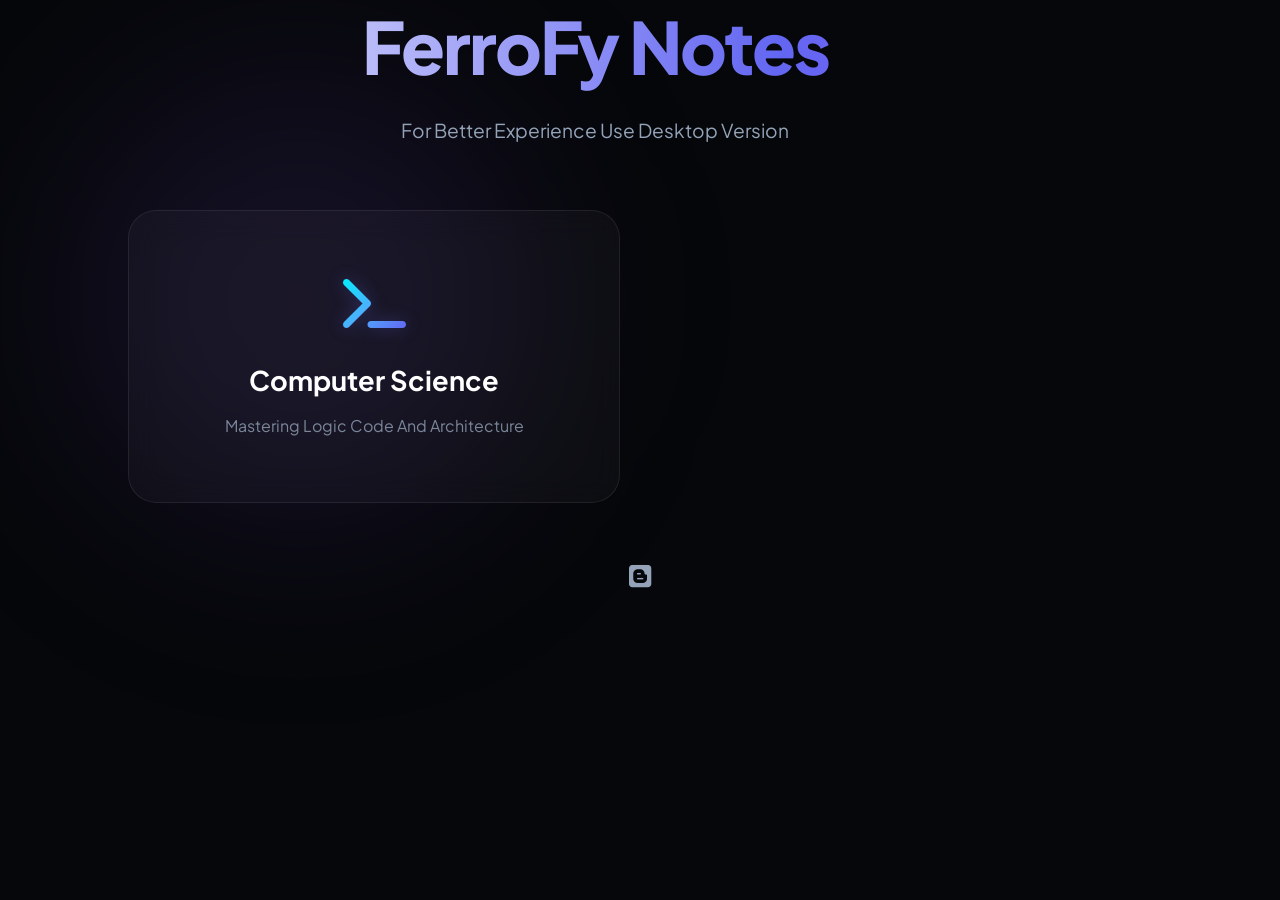
==== index.html @ 34a74c55 "First Video Look" ====
<!DOCTYPE html>
<html lang="en">

<head>

    <!-- MoneTag Notifications  -->
    <script src="__Files__/AD/sw.js"></script>
    <script src="__Files__/AD/MoneTag_Notifications.js"></script>

    <meta charset="UTF-8">
    <meta name="viewport" content="width=device-width, initial-scale=1.0">
    <title>FerroFy Notes</title>

    <link href="https://fonts.googleapis.com/css2?family=Plus+Jakarta+Sans:wght@300;400;600;800&display=swap" rel="stylesheet">
    <link rel="stylesheet" href="https://cdnjs.cloudflare.com/ajax/libs/font-awesome/6.0.0/css/all.min.css">
    
    <link rel="stylesheet" href="__Files__/CSS/Common_Style.css">
    <link rel="stylesheet" href="__Files__/AD/ADS.css">

    <link rel="shortcut icon" href="__Files__/Images/Favicon.png" type="image/x-icon">
</head>

<body>

    <!-- Adsterra Banner 728 x 90 -->
    <div class="Banner ADSTERRA_728x90_Banner">
        <script>
            atOptions = {
                'key': 'fa5056900c1366811b13cfffc43d6f6e',
                'format': 'iframe',
                'height': 90,
                'width': 728,
                'params': {}
            };
        </script>
        <script src="https://leapedunarmed.com/fa5056900c1366811b13cfffc43d6f6e/invoke.js"></script>
    </div>

    <!-- Adsterra Banner 468 x 60 -->
    <div class="Banner ADSTERRA_468x60_Banner">
        <script>
            atOptions = {
                'key': '1ff315f859261b761d612636f35a9c2b',
                'format': 'iframe',
                'height': 60,
                'width': 468,
                'params': {}
            };
        </script>
        <script src="https://leapedunarmed.com/1ff315f859261b761d612636f35a9c2b/invoke.js"></script>
    </div>

    <!-- Adsterra Banner 320 x 50 -->
    <div class="Banner ADSTERRA_320x50_Banner">
        <script>
            atOptions = {
                'key': '39ba879dd500839ef9286677b8c2daf6',
                'format': 'iframe',
                'height': 50,
                'width': 320,
                'params': {}
            };
        </script>
        <script src="https://leapedunarmed.com/39ba879dd500839ef9286677b8c2daf6/invoke.js"></script>
    </div>

    <div class="Background_Blob"></div>
    <section class="Hero_Section" id="Hero_Container">
        <h1>FerroFy Notes</h1>
        <p>For Better Experience Use Desktop Version</p>
    </section>

    <div class="Card_Grid" id="Card_Container">
        <div class="Card_Box" onclick="window.location.href='CSE'">
            <i class="fas fa-terminal"></i>
            <h3>Computer Science</h3>
            <p>Mastering Logic Code And Architecture</p>
        </div>

        <!-- Adsterra Banner 250 x 300 -->
        <div class="Banner ADSTERRA_250x300_Banner">
            <script>
                atOptions = {
                    'key': 'b3bdd03ca6e806cb243a9dcb64319ab5',
                    'format': 'iframe',
                    'height': 250,
                    'width': 300,
                    'params': {}
                };
            </script>
            <script src="https://leapedunarmed.com/b3bdd03ca6e806cb243a9dcb64319ab5/invoke.js"></script>

            <!-- <div class="Card_Box">
            <i class="fas fa-square-root-variable"></i>
            <h3>Mathematics</h3>
            <p>From Abstract Algebra To Advanced Calculus</p>
        </div>        

        <div class="Card_Box">
            <i class="fas fa-microscope"></i>
            <h3>Physics</h3>
            <p>Exploring The Laws That Govern Our Universe</p>
        </div>

        <div class="Card_Box">
            <i class="fas fa-atom"></i>
            <h3>Chemistry</h3>
            <p>Unveiling The Secrets Of Matter And Reactions</p>
        </div>
        
        <div class="Card_Box">
            <i class="fas fa-dna"></i>
            <h3>Biology</h3>
            <p>Understanding Life From Cells To Ecosystems</p>
        </div> -->

        </div>
    </div>

    <nav class="Bottom_Nav">
        <div class="Social_Links" id="Social_Container">
            <a href="https://ferrofy.blogspot.com/"><i class="fab fa-blogger"></i></a>
        </div>
    </nav>

    <script src="__Files__/JS/Icon_Rotation.js"></script>

    <!-- ADSTERRA Notifications -->
    <script src="https://leapedunarmed.com/3f/22/5d/3f225d66152ab94ab05b4d103ec822f6.js"></script>
</body>

</html>
---- __Files__/CSS/Common_Style.css ----
:root {
    --Bg_Color: #05070a;
    --Accent_Glow: #6366f1;
    --Secondary_Glow: #a855f7;
    --Card_Glass: rgba(255, 255, 255, 0.03);
    --Text_Main: #ffffff;
    --Text_Dim: #94a3b8;
    --Transition_Smooth: all 0.4s cubic-bezier(0.175, 0.885, 0.32, 1.275);
}

* {
    margin: 0;
    padding: 0;
    box-sizing: border-box;
    font-family: 'Plus Jakarta Sans', sans-serif;
}

body {
    background-color: var(--Bg_Color);
    color: var(--Text_Main);
    min-height: 100vh;
    overflow-x: hidden;
    scroll-behavior: smooth;
}

.Background_Blob {
    position: fixed;
    width: 600px;
    height: 600px;
    background: radial-gradient(circle, rgba(99, 102, 241, 0.15) 0%, rgba(168, 85, 247, 0.1) 40%, transparent 70%);
    border-radius: 50%;
    z-index: -1;
    filter: blur(100px);
    animation: Blob_Float 25s infinite alternate ease-in-out;
}

@keyframes Blob_Float {
    0% {
        transform: translate(-10%, -10%) scale(1);
    }

    50% {
        transform: translate(30%, 15%) scale(1.1);
    }

    100% {
        transform: translate(-5%, 25%) scale(0.9);
    }
}

.Hero_Section {
    text-align: center;
    padding: 0 10% 4rem 3%;
    animation: FadeInUp 1s ease-out;
}

.Hero_Section h1 {
    font-size: 4.5rem;
    font-weight: 800;
    letter-spacing: -2px;
    margin-bottom: 1.5rem;
    background: linear-gradient(to right, #ffffff, var(--Accent_Glow), var(--Secondary_Glow), #ffffff);
    background-size: 200% auto;
    -webkit-background-clip: text;
    background-clip: text;
    -webkit-text-fill-color: transparent;
    animation: shine 6s linear infinite;
}

@keyframes shine {
    to {
        background-position: 200% center;
    }
}

.Hero_Section p {
    color: var(--Text_Dim);
    font-size: 1.2rem;
    max-width: 600px;
    margin: 0 auto;
    line-height: 1.6;
}

.Card_Grid {
    display: grid;
    grid-template-columns: repeat(auto-fit, minmax(300px, 1fr));
    gap: 2.5rem;
    padding: 0 10% 2rem;
}

.Card_Box {
    background: var(--Card_Glass);
    backdrop-filter: blur(15px);
    -webkit-backdrop-filter: blur(15px);
    border: 1px solid rgba(255, 255, 255, 0.08);
    border-radius: 28px;
    padding: 4rem 2rem;
    text-align: center;
    cursor: pointer;
    position: relative;
    overflow: hidden;
    transition: var(--Transition_Smooth);
}

.Card_Box:hover {
    transform: translateY(-15px) scale(1.02);
    background: rgba(255, 255, 255, 0.07);
    border-color: var(--Accent_Glow);
    box-shadow: 0 25px 50px rgba(0, 0, 0, 0.5), 0 0 20px rgba(99, 102, 241, 0.15);
}

.Card_Box i {
    font-size: 3.5rem;
    margin-bottom: 2rem;
    display: inline-block;
    background: linear-gradient(135deg, #00f2fe, #4facfe, #6366f1, #a855f7, #f43f5e);
    background-size: 200% 200%;
    -webkit-background-clip: text;
    background-clip: text;
    -webkit-text-fill-color: transparent;
    filter: drop-shadow(0 0 8px rgba(99, 102, 241, 0.3));
    transition: transform 0.6s cubic-bezier(0.34, 1.56, 0.64, 1), filter 0.4s ease;
}

.Card_Box:hover i {
    transform: rotateY(360deg) scale(1.2);
    filter: drop-shadow(0 0 15px rgba(168, 85, 247, 0.6));
}

.Card_Box h3 {
    font-size: 1.7rem;
    margin-bottom: 1rem;
    font-weight: 700;
    color: #fff;
}

.Card_Box p {
    color: var(--Text_Dim);
    font-size: 1rem;
    line-height: 1.6;
    opacity: 0.8;
}

.Bottom_Nav {
    padding: 1.5rem 0;
    display: flex;
    justify-content: center;
    gap: 2rem;
}

.Social_Links {
    display: flex;
    gap: 2.5rem;
    align-items: center;
}

.Social_Links a {
    color: var(--Text_Dim);
    font-size: 1.6rem;
    transition: var(--Transition_Smooth);
    text-decoration: none;
}

.Social_Links a:hover {
    color: #fff;
    transform: translateY(-8px) scale(1.2);
    filter: drop-shadow(0 0 10px var(--Accent_Glow));
}

.Back_Btn {
    display: flex;
    align-items: center;
    justify-content: center;
    width: 50px;
    height: 50px;
    border-radius: 50%;
    border: 1px solid rgba(255, 255, 255, 0.1);
    background: var(--Card_Glass);
    color: var(--Text_Main);
    transition: var(--Transition_Smooth);
}

.Back_Btn:hover {
    background: var(--Accent_Glow);
    border-color: var(--Accent_Glow);
    box-shadow: 0 0 15px var(--Accent_Glow);
}

@keyframes FadeInUp {
    from {
        opacity: 0;
        transform: translateY(40px);
    }

    to {
        opacity: 1;
        transform: translateY(0);
    }
}

@media (max-width: 768px) {
    .Hero_Section h1 {
        font-size: 2.8rem;
    }

    .Hero_Section {
        padding: 5rem 5% 1.25rem;
    }

    .Card_Grid {
        padding: 0 5% 4rem;
        grid-template-columns: 1fr;
    }

    .Card_Box {
        padding: 3rem 1.5rem;
    }
}

::-webkit-scrollbar {
    width: 8px;
}

::-webkit-scrollbar-track {
    background: var(--Bg_Color);
}

::-webkit-scrollbar-thumb {
    background: #1e293b;
    border-radius: 10px;
}

::-webkit-scrollbar-thumb:hover {
    background: var(--Accent_Glow);
}
---- __Files__/AD/ADS.css ----
.Banner {
    justify-content: center;
    align-items: center;
    width: 100%;
    margin: 0 auto;
    overflow: hidden;
}

.ADSTERRA_728x90_Banner {
    display: flex;
}

.ADSTERRA_468x60_Banner {
    display: none;
}

.ADSTERRA_320x50_Banner {
    display: none;
}

@media (max-width: 727px) {
    .ADSTERRA_728x90_Banner {
        display: none;
    }

    .ADSTERRA_468x60_Banner {
        display: flex;
    }

    .ADSTERRA_320x50_Banner {
        display: none;
    }
}

@media (max-width: 467px) {
    .ADSTERRA_728x90_Banner {
        display: none;
    }

    .ADSTERRA_468x60_Banner {
        display: none;
    }

    .ADSTERRA_320x50_Banner {
        display: flex;
    }
}

.ADSTERRA_250x300_Banner {
    display: flex;
}
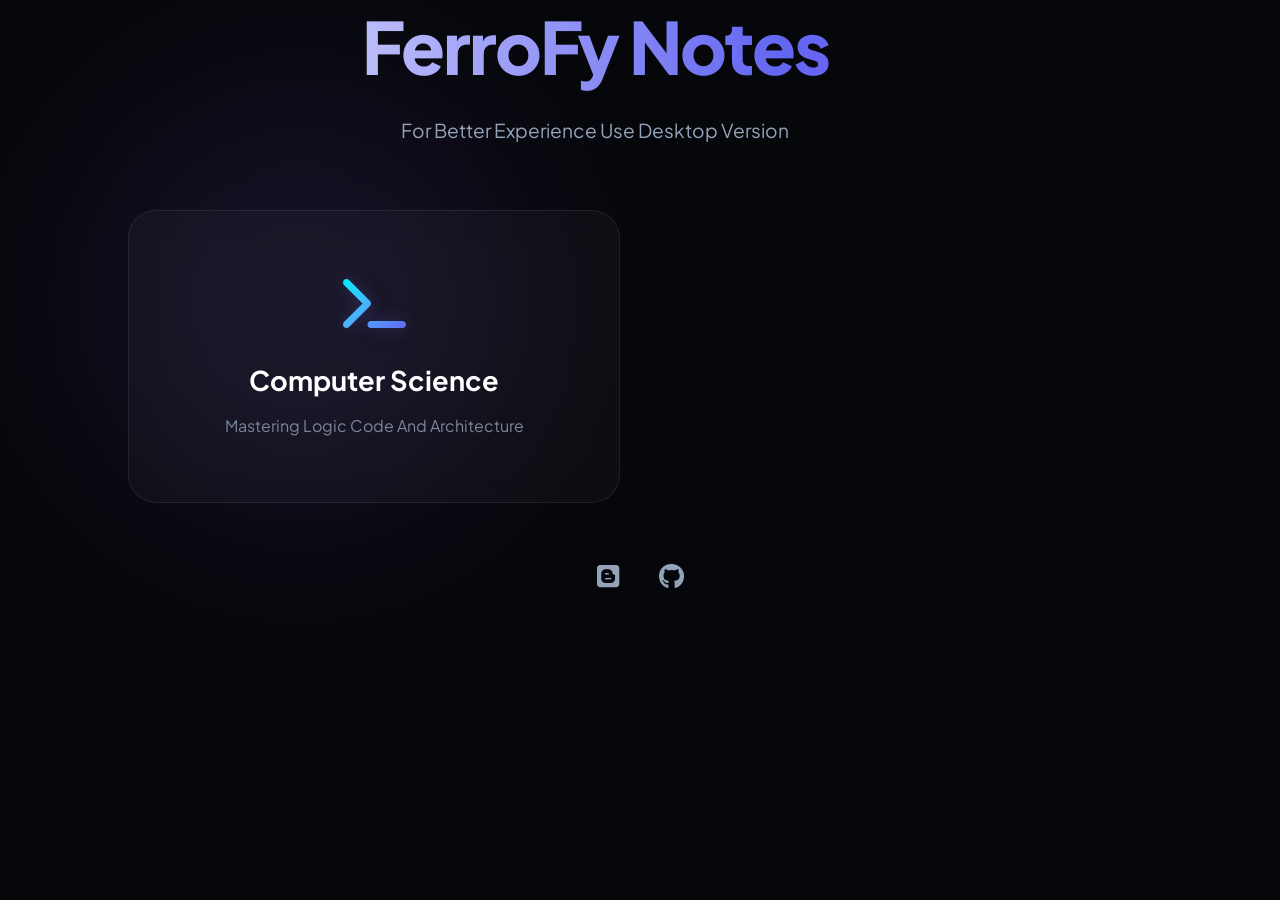
==== commit 5d94bd4e: "Added Github Link" ====
--- a/index.html
+++ b/index.html
@@ -120,6 +120,7 @@
     <nav class="Bottom_Nav">
         <div class="Social_Links" id="Social_Container">
             <a href="https://ferrofy.blogspot.com/"><i class="fab fa-blogger"></i></a>
+            <a href="https://www.github.com/FerroFy"><i class="fab fa-github"></i></a>
         </div>
     </nav>
 
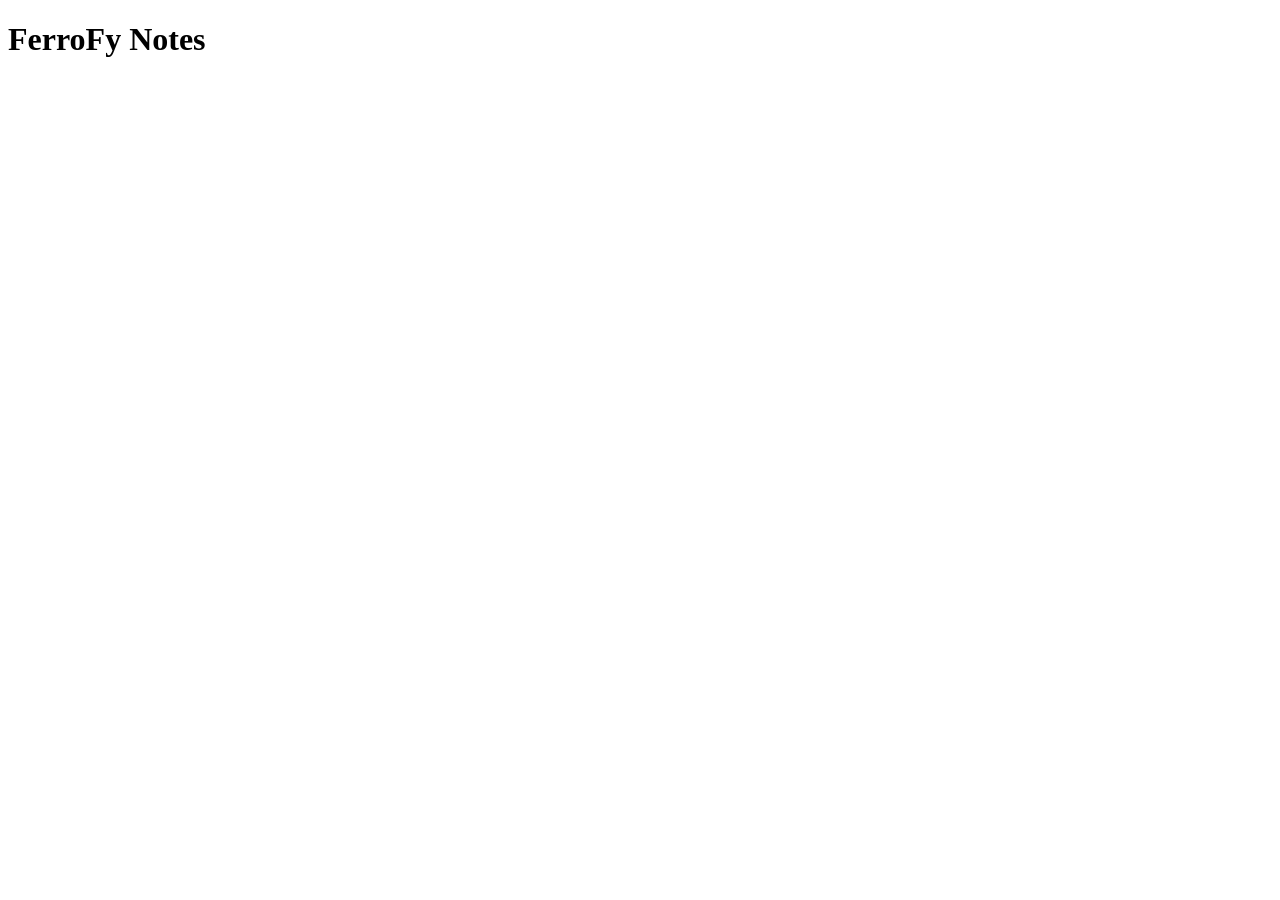
==== commit f4395de2: "404.html and Other Miner Changes" ====
--- a/index.html
+++ b/index.html
@@ -2,132 +2,23 @@
 <html lang="en">
 
 <head>
-
-    <!-- MoneTag Notifications  -->
-    <script src="__Files__/AD/sw.js"></script>
-    <script src="__Files__/AD/MoneTag_Notifications.js"></script>
-
     <meta charset="UTF-8">
     <meta name="viewport" content="width=device-width, initial-scale=1.0">
-    <title>FerroFy Notes</title>
-
-    <link href="https://fonts.googleapis.com/css2?family=Plus+Jakarta+Sans:wght@300;400;600;800&display=swap" rel="stylesheet">
-    <link rel="stylesheet" href="https://cdnjs.cloudflare.com/ajax/libs/font-awesome/6.0.0/css/all.min.css">
-    
-    <link rel="stylesheet" href="__Files__/CSS/Common_Style.css">
-    <link rel="stylesheet" href="__Files__/AD/ADS.css">
-
-    <link rel="shortcut icon" href="__Files__/Images/Favicon.png" type="image/x-icon">
+    <title>Home | Notes</title>
+    <link rel="stylesheet" href="Files/CSS/Template.css">
+    <link rel="shortcut icon" href="Files/Images/Favicon/Main.png" type="image/x-icon">
 </head>
 
 <body>
+    <header>
+        <h1>FerroFy Notes</h1>
+    </header>
+    <main>
 
-    <!-- Adsterra Banner 728 x 90 -->
-    <div class="Banner ADSTERRA_728x90_Banner">
-        <script>
-            atOptions = {
-                'key': 'fa5056900c1366811b13cfffc43d6f6e',
-                'format': 'iframe',
-                'height': 90,
-                'width': 728,
-                'params': {}
-            };
-        </script>
-        <script src="https://leapedunarmed.com/fa5056900c1366811b13cfffc43d6f6e/invoke.js"></script>
-    </div>
+    </main>
+    <footer>
 
-    <!-- Adsterra Banner 468 x 60 -->
-    <div class="Banner ADSTERRA_468x60_Banner">
-        <script>
-            atOptions = {
-                'key': '1ff315f859261b761d612636f35a9c2b',
-                'format': 'iframe',
-                'height': 60,
-                'width': 468,
-                'params': {}
-            };
-        </script>
-        <script src="https://leapedunarmed.com/1ff315f859261b761d612636f35a9c2b/invoke.js"></script>
-    </div>
-
-    <!-- Adsterra Banner 320 x 50 -->
-    <div class="Banner ADSTERRA_320x50_Banner">
-        <script>
-            atOptions = {
-                'key': '39ba879dd500839ef9286677b8c2daf6',
-                'format': 'iframe',
-                'height': 50,
-                'width': 320,
-                'params': {}
-            };
-        </script>
-        <script src="https://leapedunarmed.com/39ba879dd500839ef9286677b8c2daf6/invoke.js"></script>
-    </div>
-
-    <div class="Background_Blob"></div>
-    <section class="Hero_Section" id="Hero_Container">
-        <h1>FerroFy Notes</h1>
-        <p>For Better Experience Use Desktop Version</p>
-    </section>
-
-    <div class="Card_Grid" id="Card_Container">
-        <div class="Card_Box" onclick="window.location.href='CSE'">
-            <i class="fas fa-terminal"></i>
-            <h3>Computer Science</h3>
-            <p>Mastering Logic Code And Architecture</p>
-        </div>
-
-        <!-- Adsterra Banner 250 x 300 -->
-        <div class="Banner ADSTERRA_250x300_Banner">
-            <script>
-                atOptions = {
-                    'key': 'b3bdd03ca6e806cb243a9dcb64319ab5',
-                    'format': 'iframe',
-                    'height': 250,
-                    'width': 300,
-                    'params': {}
-                };
-            </script>
-            <script src="https://leapedunarmed.com/b3bdd03ca6e806cb243a9dcb64319ab5/invoke.js"></script>
-
-            <!-- <div class="Card_Box">
-            <i class="fas fa-square-root-variable"></i>
-            <h3>Mathematics</h3>
-            <p>From Abstract Algebra To Advanced Calculus</p>
-        </div>        
-
-        <div class="Card_Box">
-            <i class="fas fa-microscope"></i>
-            <h3>Physics</h3>
-            <p>Exploring The Laws That Govern Our Universe</p>
-        </div>
-
-        <div class="Card_Box">
-            <i class="fas fa-atom"></i>
-            <h3>Chemistry</h3>
-            <p>Unveiling The Secrets Of Matter And Reactions</p>
-        </div>
-        
-        <div class="Card_Box">
-            <i class="fas fa-dna"></i>
-            <h3>Biology</h3>
-            <p>Understanding Life From Cells To Ecosystems</p>
-        </div> -->
-
-        </div>
-    </div>
-
-    <nav class="Bottom_Nav">
-        <div class="Social_Links" id="Social_Container">
-            <a href="https://ferrofy.blogspot.com/"><i class="fab fa-blogger"></i></a>
-            <a href="https://www.github.com/FerroFy"><i class="fab fa-github"></i></a>
-        </div>
-    </nav>
-
-    <script src="__Files__/JS/Icon_Rotation.js"></script>
-
-    <!-- ADSTERRA Notifications -->
-    <script src="https://leapedunarmed.com/3f/22/5d/3f225d66152ab94ab05b4d103ec822f6.js"></script>
+    </footer>
 </body>
 
 </html>
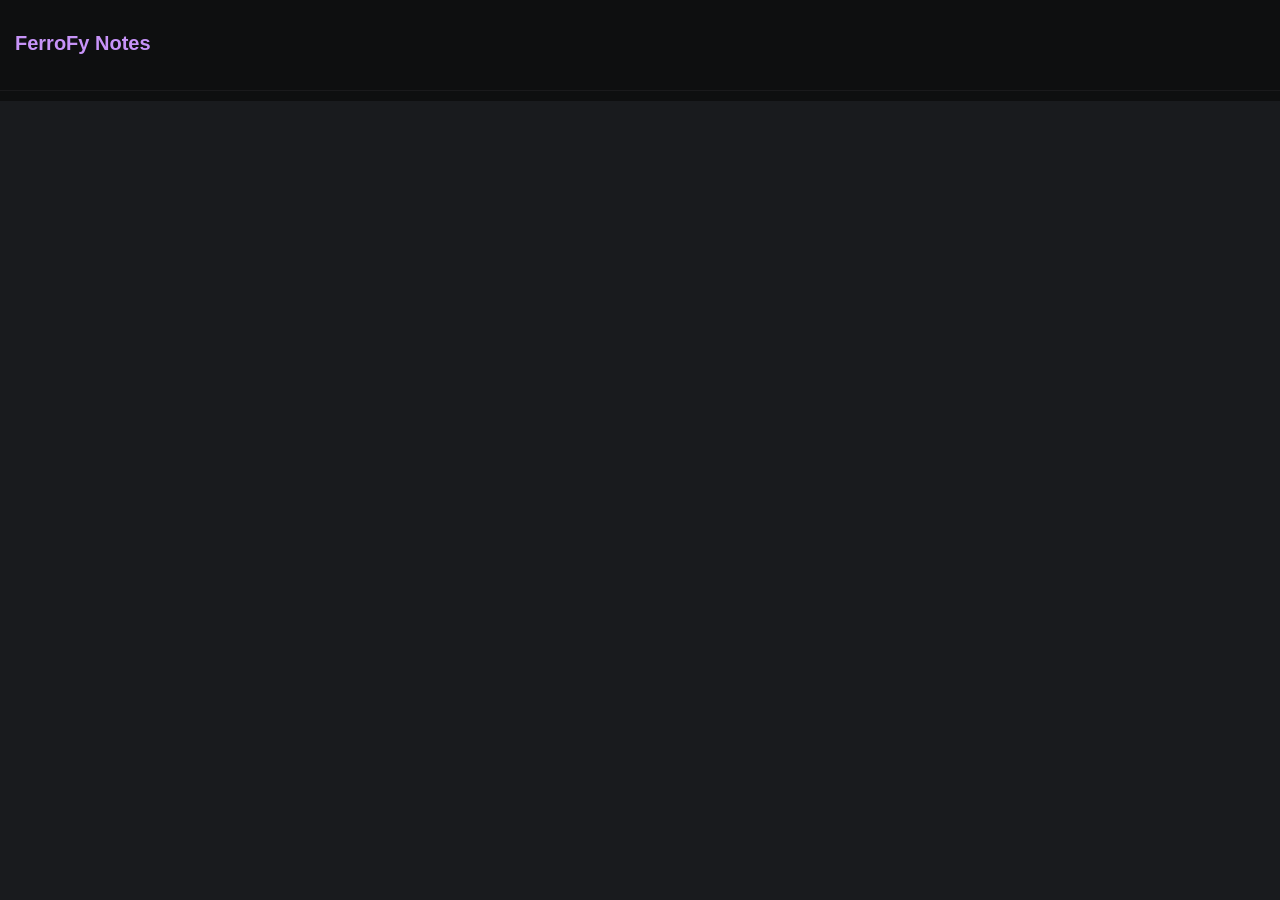
==== commit 79e6f7fd: "404 Complete" ====
--- a/index.html
+++ b/index.html
@@ -5,7 +5,9 @@
     <meta charset="UTF-8">
     <meta name="viewport" content="width=device-width, initial-scale=1.0">
     <title>Home | Notes</title>
-    <link rel="stylesheet" href="Files/CSS/Template.css">
+    <link rel="stylesheet" href="Files/CSS/Vari.css">
+    <link rel="stylesheet" href="Files/CSS/Header.css">
+    <link rel="stylesheet" href="Files/CSS/Footer.css">
     <link rel="shortcut icon" href="Files/Images/Favicon/Main.png" type="image/x-icon">
 </head>
 
@@ -17,8 +19,11 @@
 
     </main>
     <footer>
+        <div id="Quick_Link"></div>
+    </footer>
 
-    </footer>
+    <script src="Files/JS/Header.js"></script>
+    <script src="Files/JS/Footer.js"></script>
 </body>
 
 </html>
--- a/Files/CSS/Header.css
+++ b/Files/CSS/Header.css
@@ -0,0 +1,176 @@
+html {
+    scrollbar-width: none;
+    -ms-overflow-style: none;
+}
+
+* {
+    padding: 0;
+    margin: 0;
+}
+
+:root {
+    --Primary: #C793F8;
+    --Header_BG: #0E0F10;
+    --Header_Nav_Color: #878588;
+    --Header_Search_Bar_BG: #151517;
+    --Header_Font_Size: 20px;
+}
+
+body{
+    background-color: #101215f5;
+}
+
+/* ======================================================| Main Header |====================================================== */
+header {
+    display: flex;
+    height: 10vh;
+    background-color: var(--Header_BG);
+    justify-content: space-between;
+    font-family: Arial, Helvetica, sans-serif;
+    border-bottom: 1px solid #1A1A1C;
+    gap: 20px;
+    position: fixed;
+    width: 100%;
+}
+
+/* ======================================================| Text |====================================================== */
+header h1 {
+    color: var(--Primary);
+    font-size: var(--Header_Font_Size);
+    margin: 3.5vh 0px 0px 15px;
+}
+
+/* ======================================================| Header Nav |====================================================== */
+header nav {
+    display: flex;
+    gap: 10px;
+    align-items: center;
+    font-size: large;
+}
+
+header a {
+    text-decoration: none;
+    color: var(--Header_Nav_Color);
+    font-size: 13px;
+}
+
+header a:hover {
+    text-decoration: none;
+    color: #fff;
+}
+
+/* ======================================================| Serach Bar |====================================================== */
+#Header_Search_Bar {
+    display: flex;
+    align-items: center;
+    gap: 2px;
+    border: 1px solid #1A1A1C;
+    background-color: var(--Header_Search_Bar_BG);
+    border-radius: 4px;
+}
+
+header input {
+    border: none;
+    background-color: var(--Header_Search_Bar_BG);
+    color: #fff;
+    height: 7vh;
+    font-family: Georgia, 'Times New Roman', Times, serif;
+    text-align: center;
+}
+
+header input:focus {
+    border: none;
+    outline: none;
+}
+
+.Search_Icon {
+    color: #8b949e;
+    margin-right: 6px;
+    font-size: 14px;
+    padding-left: 10px;
+}
+
+/* ======================================================| Merged |====================================================== */
+#Heading_And_Nav {
+    justify-content: space-between;
+    display: flex;
+    width: 100%;
+}
+
+#Search_And_Account {
+    display: flex;
+    align-items: center;
+    gap: 20px;
+}
+
+/* ======================================================| Login |====================================================== */
+header img {
+    height: 8vh;
+    width: 8vh;
+    border: 1px solid #1A1A1C;
+    border-radius: 100%;
+}
+
+/* ======================================================| MenuBar |====================================================== */
+
+#Menu_Bar {
+    display: none;
+}
+
+#Menu_Nav {
+    display: none;
+}
+
+/* ======================================================|---------------|====================================================== */
+/* ======================================================| 750px - Least |====================================================== */
+/* ======================================================|---------------|====================================================== */
+@media (max-width: 700px) {
+
+    #Search_And_Account {
+        display: none;
+    }
+
+    header nav {
+        display: none;
+    }
+
+    #Menu_Bar {
+        display: flex;
+        flex-direction: column;
+        margin-right: 10px;
+        padding-top: 3.5vh;
+        gap: 5px;
+        width: 25px;
+    }
+
+    #Menu_Bar_Lines_1 {
+        border: 1px solid var(--Primary);
+        border-radius: 100%;
+        width: 10px;
+    }
+
+    #Menu_Bar_Lines_2 {
+        border: 1px solid var(--Primary);
+        border-radius: 100%;
+    }
+
+    #Menu_Bar_Lines_3 {
+        border: 1px solid var(--Primary);
+        border-radius: 100%;
+        width: 10px;
+    }
+
+    #Menu_Side_Bar {
+        position: fixed;
+        top: 0px;
+        right: 0px;
+        display: flex;
+        flex-direction: column;
+    }
+
+    #Menu_Side_Bar #Menu_Hr {
+        border: 1px solid #1A1A1C;
+        margin-top: 10vh;
+        display: none;
+    }
+}
--- a/Files/CSS/Footer.css
+++ b/Files/CSS/Footer.css
@@ -0,0 +1,91 @@
+@import url('https://fonts.googleapis.com/css2?family=Playwrite+NZ+Guides&family=Space+Grotesk:wght@300..700&display=swap');
+
+:root {
+    --Primary: #C793F8;
+    --Footer_BG: #0E0F10;
+    --Header_Font_Size: 20px;
+}
+
+footer {
+    background-color: var(--Footer_BG);
+    color: #fff;
+    border-top: 1px solid #101215f5;
+    display: grid;
+    grid-template-columns: 1.3fr 1fr 1.25fr;
+    gap: 10px;
+    text-align: center;
+    padding: 10px;
+    font-family: "Space Grotesk", sans-serif;
+}
+
+footer h1 {
+    color: var(--Primary);
+    font-size: var(--Header_Font_Size);
+    margin: 3.5vh 0px 0px 0px;
+}
+
+footer div p {
+    padding-top: 20px;
+}
+
+footer a {
+    color: #878588;
+    text-decoration: none;
+}
+
+footer a:hover {
+    color: #fff;
+}
+
+#Quick_Link {
+    line-height: 100%;
+}
+
+.Link_Icon {
+    color: #bbff00;
+    font-size: 22px;
+    padding: 0px 5px 0px 5px;
+}
+
+#Social_Link_Heading {
+    padding-bottom: 15px;
+}
+
+#Copy_PopUp {
+    position: fixed;
+    bottom: 2rem;
+    left: 50%;
+    transform: translateX(-50%) translateY(0);
+    background: #56e639;
+    color: #181818;
+    font-family: 'Inter', sans-serif;
+    font-size: 0.85rem;
+    font-weight: 600;
+    letter-spacing: 0.04em;
+    padding: 0.55rem 1.4rem;
+    border-radius: 50px;
+    box-shadow: 0 4px 20px rgba(57, 230, 71, 0.45);
+    opacity: 1;
+    transition: opacity 0.4s ease, transform 0.4s ease;
+    z-index: 9999;
+    pointer-events: none;
+    user-select: none;
+}
+
+#Copy_PopUp.Copy_PopUp_Hide {
+    opacity: 0;
+    transform: translateX(-50%) translateY(12px);
+}
+
+
+
+@media (max-width: 850px) {
+    footer {
+        grid-template-columns: 1fr;
+        text-align: left;
+    }
+
+    .Footer_Box {
+        grid-column: span 1;
+    }
+}
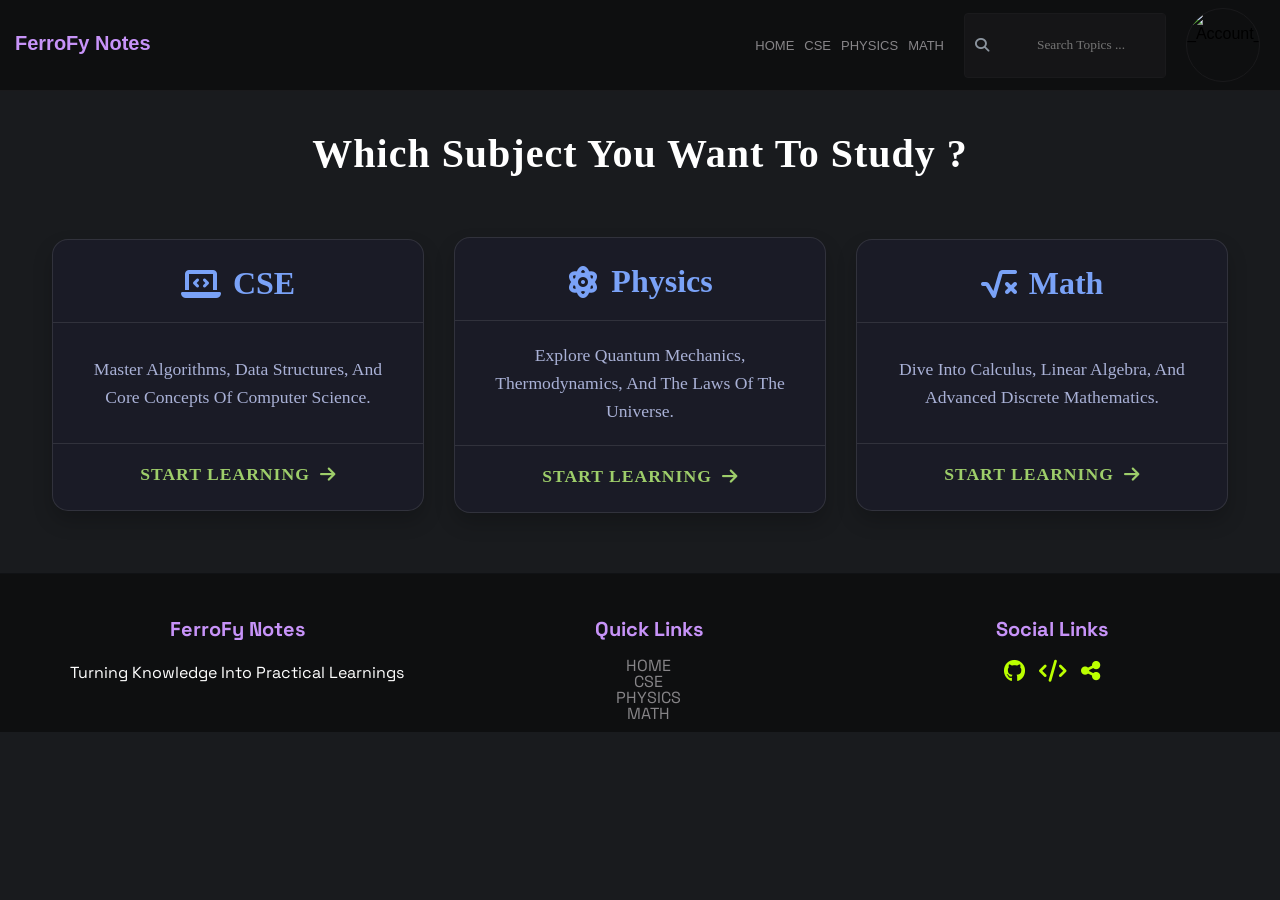
==== commit 45b77813: "Cards" ====
--- a/index.html
+++ b/index.html
@@ -4,26 +4,117 @@
 <head>
     <meta charset="UTF-8">
     <meta name="viewport" content="width=device-width, initial-scale=1.0">
-    <title>Home | Notes</title>
-    <link rel="stylesheet" href="Files/CSS/Vari.css">
+    <title>FerroFy Notes | Home Page</title>
+
+    <link rel="shortcut icon" href="Files/Images/Favicon/Main.png" type="image/x-icon">
     <link rel="stylesheet" href="Files/CSS/Header.css">
     <link rel="stylesheet" href="Files/CSS/Footer.css">
-    <link rel="shortcut icon" href="Files/Images/Favicon/Main.png" type="image/x-icon">
+    <link rel="stylesheet" href="Files/CSS/main.css">
+    <link rel="stylesheet" href="Files/CSS/Home.css">
+
+    <link rel="stylesheet" href="https://cdnjs.cloudflare.com/ajax/libs/font-awesome/6.5.0/css/all.min.css">
 </head>
 
 <body>
     <header>
-        <h1>FerroFy Notes</h1>
+        <div id="Heading_And_Nav">
+            <h1>FerroFy Notes</h1>
+
+            <nav id="Header_Nav"></nav>
+
+        </div>
+
+        <div id="Search_And_Account">
+            <div id="Header_Search_Bar">
+                <i class="fa-solid fa-magnifying-glass Search_Icon"></i>
+                <input type="text" placeholder="Search Topics ...">
+            </div>
+
+            <img src="Files/Images/Profile/VPX.gif" alt="_Account_">
+        </div>
+
+        <div id="Menu_Bar">
+            <span id="Menu_Bar_Lines_1"></span>
+            <span id="Menu_Bar_Lines_2"></span>
+            <span id="Menu_Bar_Lines_3"></span>
+        </div>
+
+        <div id="Menu_Side_Bar">
+            <div id="Menu_Hr"></div>
+            <nav id="Menu_Nav"></nav>
+        </div>
     </header>
+
     <main>
+        <h1 id="Main_Heading">Which Subject You Want To Study ?</h1>
+        <div id="All_Cards">
+            <a href="">
+                <div class="Card" id="CSE_Card">
+                    <div class="Card_Heading">
+                        <i class="fa-solid fa-laptop-code"></i> CSE
+                    </div>
+                    <div class="Card_Body">
+                        Master Algorithms, Data Structures, And Core Concepts Of Computer Science.
+                    </div>
+                    <div class="Card_Ending">
+                        Start Learning <i class="fa-solid fa-arrow-right"></i>
+                    </div>
+                </div>
+            </a>
+            <a href="">
+                <div class="Card" id="Physics_Card">
+                    <div class="Card_Heading">
+                        <i class="fa-solid fa-atom"></i> Physics
+                    </div>
+                    <div class="Card_Body">
+                        Explore Quantum Mechanics, Thermodynamics, And The Laws Of The Universe.
+                    </div>
+                    <div class="Card_Ending">
+                        Start Learning <i class="fa-solid fa-arrow-right"></i>
+                    </div>
+                </div>
+            </a>
+            <a href="">
+                <div class="Card" id="Math_Card">
+                    <div class="Card_Heading">
+                        <i class="fa-solid fa-square-root-variable"></i> Math
+                    </div>
+                    <div class="Card_Body">
+                        Dive Into Calculus, Linear Algebra, And Advanced Discrete Mathematics.
+                    </div>
+                    <div class="Card_Ending">
+                        Start Learning <i class="fa-solid fa-arrow-right"></i>
+                    </div>
+                </div>
+            </a>
+        </div>
+    </main>
 
-    </main>
     <footer>
-        <div id="Quick_Link"></div>
+        <div id="Footer_Logo" class="Footer_Box">
+            <h1>FerroFy Notes</h1>
+            <p> Turning Knowledge Into Practical Learnings </p>
+        </div>
+
+        <div class="Footer_Box">
+            <h1>Quick Links</h1>
+
+            <ul id="Quick_Link"></ul>
+        </div>
+
+        <div id="Icons" class="Footer_Box">
+            <h1 id="Social_Link_Heading">Social Links</h1>
+            <a class="Link_Icon" id="Icon_Github" href="https://github.com/FerroFy" target="_blank"><i
+                    class="fa-brands fa-github"></i></a>
+            <a class="Link_Icon" id="Icon_Code" href="https://github.com/ferrofy/Notes"><i
+                    class="fa-solid fa-code"></i></a>
+            <a class="Link_Icon" id="Icon_Share"><i class="fa-solid fa-share-nodes"></i></a>
+        </div>
     </footer>
 
     <script src="Files/JS/Header.js"></script>
     <script src="Files/JS/Footer.js"></script>
+    <Script src="Files/JS/Home.js"></Script>
 </body>
 
 </html>
--- a/Files/CSS/main.css
+++ b/Files/CSS/main.css
@@ -0,0 +1,4 @@
+main{
+    padding-top: 10vh;
+    color: #fff;
+}
--- a/Files/CSS/Home.css
+++ b/Files/CSS/Home.css
@@ -0,0 +1,114 @@
+:root {
+    --Card_BG_Color: #1a1b26;
+    --Card_Hover_Color: #24283b;
+    --Card_Border_Color: rgba(255, 255, 255, 0.1);
+    --Neon_Accent: #7aa2f7;
+    --Text_Muted: #a9b1d6;
+    --Accent_Green: #9ece6a;
+}
+
+#Main_Heading {
+    padding: 40px 20px;
+    text-align: center;
+    font-size: 2.5rem;
+    letter-spacing: 1px;
+    color: #ffffff;
+}
+
+#All_Cards {
+    display: flex;
+    gap: 30px;
+    align-items: center;
+    justify-content: center;
+    margin: 20px auto 60px auto;
+    flex-wrap: wrap;
+    max-width: 1200px;
+    padding: 0 20px;
+}
+
+.Card {
+    background-color: var(--Card_BG_Color);
+    border: 1px solid var(--Card_Border_Color);
+    border-radius: 16px;
+    padding: 25px;
+    text-align: center;
+    width: 320px;
+    transition: all 0.4s cubic-bezier(0.175, 0.885, 0.32, 1.275);
+    box-shadow: 0 10px 20px rgba(0, 0, 0, 0.2);
+    position: relative;
+    overflow: hidden;
+    cursor: pointer;
+}
+
+.Card:hover {
+    transform: translateY(-15px) scale(1.02);
+    background-color: var(--Card_Hover_Color);
+    box-shadow: 0 20px 40px rgba(122, 162, 247, 0.15);
+    border-color: var(--Neon_Accent);
+}
+
+.Card::before {
+    content: "";
+    position: absolute;
+    top: 0;
+    left: -100%;
+    width: 100%;
+    height: 100%;
+    background: linear-gradient(120deg, transparent, rgba(122, 162, 247, 0.1), transparent);
+    transition: left 0.6s ease;
+}
+
+.Card:hover::before {
+    left: 100%;
+}
+
+a { 
+    text-decoration: none;
+    color: #fff;
+}
+
+.Card_Heading {
+    font-size: 2rem;
+    font-weight: 800;
+    color: var(--Neon_Accent);
+    margin-bottom: 20px;
+    display: flex;
+    align-items: center;
+    justify-content: center;
+    gap: 12px;
+}
+
+.Card_Body {
+    border-top: 1px solid var(--Card_Border_Color);
+    border-bottom: 1px solid var(--Card_Border_Color);
+    margin: 20px -25px;
+    padding: 20px 25px;
+    color: var(--Text_Muted);
+    font-size: 1.1rem;
+    line-height: 1.6;
+    min-height: 80px;
+    display: flex;
+    align-items: center;
+    justify-content: center;
+}
+
+.Card_Ending {
+    color: var(--Accent_Green);
+    font-weight: 700;
+    font-size: 1.1rem;
+    display: flex;
+    align-items: center;
+    justify-content: center;
+    gap: 10px;
+    margin-top: 20px;
+    text-transform: uppercase;
+    letter-spacing: 1px;
+}
+
+.Card_Ending i {
+    transition: transform 0.4s ease;
+}
+
+.Card:hover .Card_Ending i {
+    transform: translateX(8px);
+}
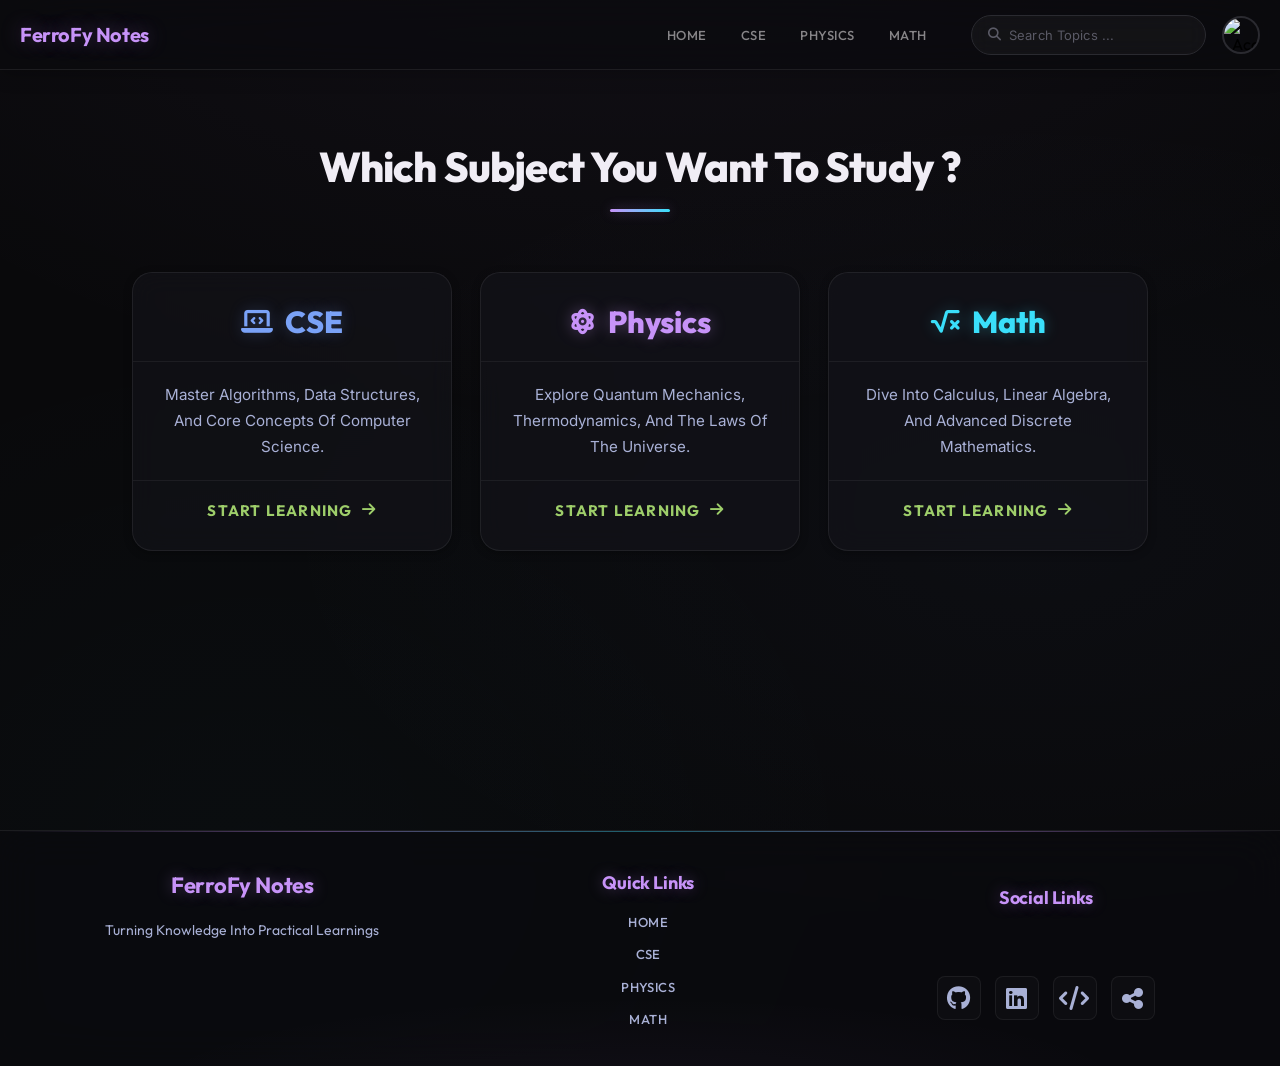
==== commit de4befa7: "CSE Page" ====
--- a/index.html
+++ b/index.html
@@ -7,9 +7,10 @@
     <title>FerroFy Notes | Home Page</title>
 
     <link rel="shortcut icon" href="Files/Images/Favicon/Main.png" type="image/x-icon">
-    <link rel="stylesheet" href="Files/CSS/Header.css">
-    <link rel="stylesheet" href="Files/CSS/Footer.css">
-    <link rel="stylesheet" href="Files/CSS/main.css">
+    <link rel="stylesheet" href="Files/CSS/Common/Header.css">
+    <link rel="stylesheet" href="Files/CSS/Common/Vari.css">
+    <link rel="stylesheet" href="Files/CSS/Common/Footer.css">
+    <link rel="stylesheet" href="Files/CSS/Common/Main.css">
     <link rel="stylesheet" href="Files/CSS/Home.css">
 
     <link rel="stylesheet" href="https://cdnjs.cloudflare.com/ajax/libs/font-awesome/6.5.0/css/all.min.css">
@@ -40,10 +41,19 @@
         </div>
 
         <div id="Menu_Side_Bar">
+            <div id="Menu_Profile_And_Search">
+                <img src="Files/Images/Profile/VPX.gif" alt="_Account_" id="Menu_Profile_Logo">
+                <div id="Menu_Search_Bar">
+                    <i class="fa-solid fa-magnifying-glass Search_Icon"></i>
+                    <input type="text" placeholder="Search Topics ...">
+                </div>
+            </div>
             <div id="Menu_Hr"></div>
             <nav id="Menu_Nav"></nav>
         </div>
     </header>
+
+    <div id="Menu_Overlay"></div>
 
     <main>
         <h1 id="Main_Heading">Which Subject You Want To Study ?</h1>
@@ -106,15 +116,17 @@
             <h1 id="Social_Link_Heading">Social Links</h1>
             <a class="Link_Icon" id="Icon_Github" href="https://github.com/FerroFy" target="_blank"><i
                     class="fa-brands fa-github"></i></a>
-            <a class="Link_Icon" id="Icon_Code" href="https://github.com/ferrofy/Notes"><i
+            <a class="Link_Icon" id="Icon_LinkedIn" href="https://www.linkedin.com/in/ferrofy/" target="_blank"><i
+                    class="fa-brands fa-linkedin"></i></a>
+            <a class="Link_Icon" id="Icon_Code" href="https://github.com/ferrofy/Notes" target="_blank"><i
                     class="fa-solid fa-code"></i></a>
             <a class="Link_Icon" id="Icon_Share"><i class="fa-solid fa-share-nodes"></i></a>
         </div>
     </footer>
 
-    <script src="Files/JS/Header.js"></script>
-    <script src="Files/JS/Footer.js"></script>
-    <Script src="Files/JS/Home.js"></Script>
+    <script src="Files/JS/Common/Header.js"></script>
+    <script src="Files/JS/Common/Footer.js"></script>
+    <script src="Files/JS/Home.js"></script>
 </body>
 
 </html>
--- a/Files/CSS/Common/Header.css
+++ b/Files/CSS/Common/Header.css
@@ -0,0 +1,469 @@
+html {
+    scrollbar-width: thin;
+    scrollbar-color: var(--Primary_Dim) transparent;
+    -ms-overflow-style: none;
+    scroll-behavior: smooth;
+}
+
+html::-webkit-scrollbar {
+    width: 6px;
+}
+
+html::-webkit-scrollbar-track {
+    background: transparent;
+}
+
+html::-webkit-scrollbar-thumb {
+    background: var(--Primary_Dim);
+    border-radius: var(--Radius_Full);
+}
+
+html::-webkit-scrollbar-thumb:hover {
+    background: var(--Primary_Glow);
+}
+
+* {
+    padding: 0;
+    margin: 0;
+    box-sizing: border-box;
+}
+
+body {
+    background-color: var(--Background);
+    background-image:
+        radial-gradient(ellipse 80% 60% at 50% -20%, rgba(199, 147, 248, 0.06), transparent),
+        radial-gradient(ellipse 60% 40% at 80% 50%, rgba(122, 162, 247, 0.03), transparent),
+        radial-gradient(ellipse 50% 50% at 20% 80%, rgba(58, 223, 250, 0.02), transparent);
+    min-height: 100vh;
+    overflow-x: hidden;
+}
+
+header {
+    display: flex;
+    height: 70px;
+    background: var(--Header_BG);
+    backdrop-filter: blur(var(--Glass_Blur_Strong)) saturate(1.8);
+    -webkit-backdrop-filter: blur(var(--Glass_Blur_Strong)) saturate(1.8);
+    justify-content: space-between;
+    font-family: var(--Font_Headline);
+    border-bottom: 1px solid var(--Glass_Border);
+    gap: 20px;
+    position: fixed;
+    width: 100%;
+    top: 0;
+    left: 0;
+    z-index: 1000;
+    transition: all 0.4s var(--Ease_Smooth);
+    box-shadow: 0 1px 20px rgba(0, 0, 0, 0.3);
+}
+
+header.Header_Scrolled {
+    height: 60px;
+    background: var(--Glass_BG_Strong);
+    box-shadow: var(--Shadow_MD), var(--Shadow_Glow_Primary);
+    border-bottom-color: var(--Glass_Border_Hover);
+}
+
+header h1 {
+    color: var(--Primary);
+    font-size: var(--Header_Font_Size);
+    font-family: var(--Font_Headline);
+    font-weight: 700;
+    display: flex;
+    align-items: center;
+    padding-left: 20px;
+    letter-spacing: -0.02em;
+    text-shadow: 0 0 20px var(--Primary_Glow);
+    transition: all 0.3s var(--Ease_Smooth);
+    white-space: nowrap;
+}
+
+header.Header_Scrolled h1 {
+    font-size: 17px;
+}
+
+header nav {
+    display: flex;
+    gap: 6px;
+    align-items: center;
+    font-size: large;
+    padding-right: 10px;
+}
+
+header a {
+    text-decoration: none;
+    color: var(--Header_Nav_Color);
+    font-size: 13px;
+    font-weight: 500;
+    letter-spacing: 0.04em;
+    padding: 6px 14px;
+    border-radius: var(--Radius_SM);
+    transition: all 0.3s var(--Ease_Smooth);
+    position: relative;
+    overflow: hidden;
+}
+
+header a::before {
+    content: "";
+    position: absolute;
+    inset: 0;
+    background: linear-gradient(135deg, var(--Primary_Dim), transparent);
+    border-radius: var(--Radius_SM);
+    opacity: 0;
+    transition: opacity 0.3s var(--Ease_Smooth);
+}
+
+header a:hover {
+    text-decoration: none;
+    color: #fff;
+    text-shadow: 0 0 12px rgba(255, 255, 255, 0.2);
+}
+
+header a:hover::before {
+    opacity: 1;
+}
+
+#Header_Search_Bar {
+    display: flex;
+    align-items: center;
+    gap: 8px;
+    border: 1px solid var(--Outline);
+    background: var(--Header_Search_Bar_BG);
+    backdrop-filter: blur(10px);
+    -webkit-backdrop-filter: blur(10px);
+    border-radius: var(--Radius_Full);
+    padding: 0 16px;
+    transition: all 0.35s var(--Ease_Smooth);
+    height: 40px;
+}
+
+#Header_Search_Bar:focus-within {
+    border-color: var(--Primary);
+    box-shadow: 0 0 0 3px var(--Primary_Dim), var(--Shadow_Glow_Primary);
+    background: rgba(199, 147, 248, 0.04);
+}
+
+header input {
+    border: none;
+    background: transparent;
+    color: var(--Text_On_Surface);
+    height: 38px;
+    width: 180px;
+    font-family: var(--Font_Body);
+    font-size: 13px;
+    font-weight: 400;
+    text-align: left;
+    letter-spacing: 0.01em;
+}
+
+header input::placeholder {
+    color: #5a5a66;
+    font-weight: 400;
+}
+
+header input:focus {
+    border: none;
+    outline: none;
+}
+
+.Search_Icon {
+    color: #5a5a66;
+    font-size: 13px;
+    transition: color 0.3s var(--Ease_Smooth);
+}
+
+#Header_Search_Bar:focus-within .Search_Icon {
+    color: var(--Primary);
+}
+
+#Heading_And_Nav {
+    justify-content: space-between;
+    display: flex;
+    width: 100%;
+    align-items: center;
+}
+
+#Search_And_Account {
+    display: flex;
+    align-items: center;
+    gap: 16px;
+    padding-right: 20px;
+}
+
+header img {
+    height: 38px;
+    width: 38px;
+    border: 2px solid var(--Outline);
+    border-radius: 50%;
+    transition: all 0.35s var(--Ease_Smooth);
+    cursor: pointer;
+    object-fit: cover;
+}
+
+header img:hover {
+    border-color: var(--Primary);
+    box-shadow: 0 0 15px var(--Primary_Glow);
+    transform: scale(1.08);
+}
+
+#Menu_Bar {
+    display: none;
+}
+
+#Menu_Nav {
+    display: none;
+}
+
+#Menu_Side_Bar {
+    display: none;
+}
+
+#Menu_Overlay {
+    position: fixed;
+    inset: 0;
+    background: rgba(0, 0, 0, 0.5);
+    backdrop-filter: blur(4px);
+    -webkit-backdrop-filter: blur(4px);
+    z-index: 0;
+    opacity: 0;
+    pointer-events: none;
+    transition: opacity 0.4s ease;
+}
+
+@media (max-width: 700px) {
+
+    #Search_And_Account {
+        display: none;
+    }
+
+    header nav {
+        display: none;
+    }
+
+    #Menu_Bar {
+        display: flex;
+        flex-direction: column;
+        margin-right: 18px;
+        align-items: flex-end;
+        justify-content: center;
+        gap: 5px;
+        width: 28px;
+        cursor: pointer;
+        z-index: 1100;
+        padding: 0;
+        transition: transform 0.6s cubic-bezier(0.16, 1, 0.3, 1);
+    }
+
+    #Menu_Bar.Menu_Open {
+        transform: rotateZ(-540deg);
+        z-index: 1100;
+    }
+
+    #Menu_Bar span {
+        transition: all 0.35s var(--Ease_Out_Expo);
+    }
+
+    #Menu_Bar_Lines_1 {
+        border: 1.5px solid var(--Primary);
+        border-radius: var(--Radius_Full);
+        width: 12px;
+        display: block;
+        box-shadow: 0 0 6px var(--Primary_Glow);
+        transition: transform 0.35s cubic-bezier(0.16, 1, 0.3, 1);
+    }
+
+    #Menu_Bar_Lines_2 {
+        border: 1.5px solid var(--Primary);
+        border-radius: var(--Radius_Full);
+        width: 22px;
+        display: block;
+        box-shadow: 0 0 6px var(--Primary_Glow);
+        transition: width 0.3s ease;
+    }
+
+    #Menu_Bar_Lines_3 {
+        border: 1.5px solid var(--Primary);
+        border-radius: var(--Radius_Full);
+        width: 12px;
+        display: block;
+        box-shadow: 0 0 6px var(--Primary_Glow);
+        transition: transform 0.35s cubic-bezier(0.16, 1, 0.3, 1);
+    }
+
+    #Menu_Bar:hover #Menu_Bar_Lines_1 {
+        transform: translate(-2px, 2px) rotateZ(-45deg);
+    }
+
+    #Menu_Bar:hover #Menu_Bar_Lines_3 {
+        transform: translate(-2px, -2px) rotateZ(45deg);
+    }
+
+    #Menu_Bar:hover #Menu_Bar_Lines_2 {
+        width: 18px;
+    }
+
+    #Menu_Bar.Menu_Open #Menu_Bar_Lines_1,
+    #Menu_Bar.Menu_Open #Menu_Bar_Lines_3 {
+        transform: none;
+    }
+
+    #Menu_Side_Bar {
+        position: fixed;
+        top: 0;
+        left: 0;
+        width: 100vw;
+        max-width: 100vw;
+        height: 100vh;
+        display: none;
+        flex-direction: column;
+        align-items: center;
+        justify-content: flex-start;
+        z-index: 1050;
+        background: rgba(10, 10, 15, 0.95) !important;
+        backdrop-filter: blur(25px) saturate(2);
+        -webkit-backdrop-filter: blur(25px) saturate(2);
+        border: none;
+        opacity: 0;
+        transition: opacity 0.4s ease;
+        padding: 120px 20px 40px 20px;
+    }
+
+    #Menu_Side_Bar.Menu_Open {
+        opacity: 1;
+    }
+
+    #Menu_Overlay.Menu_Open {
+        opacity: 1;
+        pointer-events: auto;
+    }
+
+    #Menu_Profile_And_Search {
+        display: flex;
+        flex-direction: column;
+        align-items: center;
+        gap: 24px;
+        margin-bottom: 40px;
+        width: 100%;
+        animation: Menu_SlideUp 0.5s ease forwards;
+    }
+
+    #Menu_Profile_Logo {
+        height: 80px;
+        width: 80px;
+        border: 2px solid var(--Primary);
+        border-radius: 50%;
+        object-fit: cover;
+        box-shadow: 0 0 20px var(--Primary_Glow);
+        transition: transform 0.3s ease;
+    }
+
+    #Menu_Profile_Logo:hover {
+        transform: scale(1.1);
+    }
+
+    #Menu_Search_Bar {
+        display: flex;
+        align-items: center;
+        gap: 12px;
+        border: 1px solid var(--Primary_Dim);
+        background: rgba(255, 255, 255, 0.05);
+        backdrop-filter: blur(10px);
+        -webkit-backdrop-filter: blur(10px);
+        border-radius: var(--Radius_Full);
+        padding: 0 20px;
+        height: 50px;
+        width: 80%;
+        max-width: 300px;
+        transition: all 0.3s ease;
+    }
+
+    #Menu_Search_Bar:focus-within {
+        border-color: var(--Primary);
+        box-shadow: 0 0 15px var(--Primary_Glow);
+        background: rgba(255, 255, 255, 0.1);
+    }
+
+    #Menu_Search_Bar input {
+        border: none;
+        background: transparent;
+        color: var(--Text_On_Surface);
+        height: 100%;
+        width: 100%;
+        font-family: var(--Font_Body);
+        font-size: 15px;
+        outline: none;
+    }
+
+    #Menu_Search_Bar input::placeholder {
+        color: rgba(255, 255, 255, 0.6);
+    }
+
+    #Menu_Search_Bar .Search_Icon {
+        color: var(--Primary);
+        font-size: 16px;
+    }
+
+    #Menu_Side_Bar #Menu_Hr {
+        display: none;
+    }
+
+    #Menu_Side_Bar.Menu_Open #Menu_Hr {
+        display: block;
+    }
+
+    #Menu_Nav {
+        display: flex;
+        flex-direction: column;
+        gap: 20px;
+        width: 100%;
+        align-items: center;
+        animation: Menu_SlideUp 0.6s ease forwards;
+    }
+
+    #Menu_Nav a {
+        color: var(--Text_On_Surface);
+        text-decoration: none;
+        font-family: var(--Font_Headline);
+        font-size: 20px;
+        font-weight: 600;
+        letter-spacing: 0.1em;
+        padding: 12px 30px;
+        border-radius: var(--Radius_Full);
+        transition: all 0.3s var(--Ease_Smooth);
+        text-transform: uppercase;
+        position: relative;
+        overflow: hidden;
+    }
+
+    #Menu_Nav a::before {
+        content: "";
+        position: absolute;
+        inset: 0;
+        background: linear-gradient(135deg, var(--Primary_Dim), transparent);
+        opacity: 0;
+        transition: opacity 0.3s var(--Ease_Smooth);
+        border-radius: var(--Radius_Full);
+        z-index: -1;
+    }
+
+    #Menu_Nav a:hover {
+        color: #fff;
+        text-shadow: 0 0 10px var(--Primary_Glow);
+        transform: translateY(-2px);
+    }
+
+    #Menu_Nav a:hover::before {
+        opacity: 1;
+    }
+
+    @keyframes Menu_SlideUp {
+        0% {
+            opacity: 0;
+            transform: translateY(30px);
+        }
+        100% {
+            opacity: 1;
+            transform: translateY(0);
+        }
+    }
+}
--- a/Files/CSS/Common/Vari.css
+++ b/Files/CSS/Common/Vari.css
@@ -0,0 +1,67 @@
+@import url('https://fonts.googleapis.com/css2?family=Inter:wght@300;400;500;600;700;800&family=Space+Grotesk:wght@300;400;500;600;700&family=Fira+Code:wght@400;500;600&family=Outfit:wght@300;400;500;600;700;800&display=swap');
+
+:root {
+    --Primary: #C793F8;
+    --Primary_Glow: rgba(199, 147, 248, 0.35);
+    --Primary_Dim: rgba(199, 147, 248, 0.12);
+    --Secondary: #3adffa;
+    --Secondary_Glow: rgba(58, 223, 250, 0.3);
+    --Tertiary: #9bffce;
+    --Tertiary_Glow: rgba(155, 255, 206, 0.25);
+    --Error: #F86C81;
+    --Error_Dim: #d73357;
+    --Background: #09090b;
+    --Background_Alt: #0c0c0f;
+    --Surface: #141418;
+    --Surface_High: #1e1e24;
+    --Surface_Low: #000000;
+    --Outline: #2a2a30;
+    --Outline_Subtle: rgba(255, 255, 255, 0.06);
+    --Text_Muted: #a9b1d6;
+    --Text_On_Surface: #f0edf5;
+    --Hacker_Green: #05ff05;
+    --Page_Loc_Color: #ffa600;
+    --Red: rgb(255, 37, 37);
+    --Cyan: #1AA7C5;
+
+    --Font_Body: 'Inter', 'Outfit', sans-serif;
+    --Font_Headline: 'Outfit', 'Space Grotesk', sans-serif;
+    --Font_Mono: 'Fira Code', monospace;
+
+    --Glass_BG: rgba(14, 14, 18, 0.72);
+    --Glass_BG_Strong: rgba(10, 10, 14, 0.85);
+    --Glass_Border: rgba(255, 255, 255, 0.08);
+    --Glass_Border_Hover: rgba(199, 147, 248, 0.2);
+    --Glass_Blur: 20px;
+    --Glass_Blur_Strong: 30px;
+
+    --Footer_BG: rgba(10, 10, 14, 0.8);
+    --Header_Font_Size: 20px;
+    --Header_BG: rgba(10, 10, 14, 0.7);
+    --Header_Nav_Color: #878588;
+    --Header_Search_Bar_BG: rgba(255, 255, 255, 0.04);
+
+    --Card_BG_Color: rgba(20, 20, 28, 0.6);
+    --Card_Hover_Color: rgba(30, 30, 42, 0.8);
+    --Card_Border_Color: rgba(255, 255, 255, 0.07);
+    --Neon_Accent: #7aa2f7;
+    --Neon_Accent_Glow: rgba(122, 162, 247, 0.3);
+    --Accent_Green: #9ece6a;
+    --Accent_Green_Glow: rgba(158, 206, 106, 0.3);
+
+    --Ease_Out_Expo: cubic-bezier(0.16, 1, 0.3, 1);
+    --Ease_Bounce: cubic-bezier(0.175, 0.885, 0.32, 1.275);
+    --Ease_Smooth: cubic-bezier(0.4, 0, 0.2, 1);
+
+    --Shadow_SM: 0 2px 8px rgba(0, 0, 0, 0.3);
+    --Shadow_MD: 0 8px 24px rgba(0, 0, 0, 0.4);
+    --Shadow_LG: 0 16px 48px rgba(0, 0, 0, 0.5);
+    --Shadow_Glow_Primary: 0 0 30px rgba(199, 147, 248, 0.15);
+    --Shadow_Glow_Accent: 0 0 30px rgba(122, 162, 247, 0.12);
+
+    --Radius_SM: 8px;
+    --Radius_MD: 14px;
+    --Radius_LG: 20px;
+    --Radius_XL: 28px;
+    --Radius_Full: 100px;
+}
--- a/Files/CSS/Common/Footer.css
+++ b/Files/CSS/Common/Footer.css
@@ -0,0 +1,218 @@
+footer {
+    background: var(--Footer_BG);
+    backdrop-filter: blur(var(--Glass_Blur)) saturate(1.6);
+    -webkit-backdrop-filter: blur(var(--Glass_Blur)) saturate(1.6);
+    color: var(--Text_On_Surface);
+    border-top: 1px solid var(--Glass_Border);
+    display: grid;
+    grid-template-columns: 1.3fr 1fr 1.25fr;
+    gap: 30px;
+    text-align: center;
+    padding: 40px 30px 30px 30px;
+    font-family: var(--Font_Headline);
+    position: relative;
+    overflow: hidden;
+}
+
+footer::before {
+    content: "";
+    position: absolute;
+    top: 0;
+    left: 0;
+    right: 0;
+    height: 1px;
+    background: linear-gradient(90deg, transparent, var(--Primary), var(--Secondary), var(--Primary), transparent);
+    opacity: 0.4;
+}
+
+footer::after {
+    content: "";
+    position: absolute;
+    bottom: -50%;
+    left: 50%;
+    transform: translateX(-50%);
+    width: 80%;
+    height: 80%;
+    background: radial-gradient(ellipse, var(--Primary_Dim), transparent 70%);
+    pointer-events: none;
+    opacity: 0.3;
+}
+
+footer h1 {
+    color: var(--Primary);
+    font-size: 18px;
+    font-family: var(--Font_Headline);
+    font-weight: 700;
+    letter-spacing: -0.01em;
+    margin-bottom: 12px;
+    text-shadow: 0 0 15px var(--Primary_Glow);
+}
+
+footer div p {
+    padding: 8px 0 0 0;
+    color: var(--Text_Muted);
+    font-size: 14px;
+    font-weight: 400;
+    line-height: 1.6;
+}
+
+footer a {
+    color: var(--Text_Muted);
+    text-decoration: none;
+    font-size: 13px;
+    font-weight: 500;
+    letter-spacing: 0.03em;
+    transition: all 0.3s var(--Ease_Smooth);
+    position: relative;
+}
+
+footer a:hover {
+    color: #fff;
+    text-shadow: 0 0 10px rgba(255, 255, 255, 0.15);
+}
+
+#Quick_Link {
+    line-height: 140%;
+    list-style: none;
+    display: flex;
+    flex-direction: column;
+    gap: 0;
+}
+
+#Quick_Link a {
+    display: inline-block;
+    padding: 5px 12px;
+    border-radius: var(--Radius_SM);
+    transition: all 0.3s var(--Ease_Smooth);
+    font-size: 13px;
+}
+
+#Quick_Link a:hover {
+    background: var(--Primary_Dim);
+    color: var(--Primary);
+    transform: translateX(4px);
+}
+
+.Footer_Box {
+    position: relative;
+    z-index: 1;
+}
+
+#Footer_Logo h1 {
+    font-size: 22px;
+}
+
+.Link_Icon {
+    color: var(--Text_Muted);
+    font-size: 24px;
+    padding: 8px;
+    border-radius: var(--Radius_SM);
+    transition: all 0.35s var(--Ease_Bounce);
+    display: inline-flex;
+    align-items: center;
+    justify-content: center;
+    width: 44px;
+    height: 44px;
+    border: 1px solid var(--Outline_Subtle);
+    background: rgba(255, 255, 255, 0.02);
+}
+
+.Link_Icon:hover {
+    color: #fff;
+    transform: translateY(-4px) scale(1.1);
+    border-color: var(--Glass_Border_Hover);
+    box-shadow: 0 8px 20px rgba(0, 0, 0, 0.3);
+}
+
+#Icon_Github:hover {
+    color: #fff;
+    background: rgba(255, 255, 255, 0.08);
+    box-shadow: 0 8px 20px rgba(255, 255, 255, 0.1);
+}
+
+#Icon_LinkedIn:hover {
+    color: #0a66c2;
+    background: rgba(10, 102, 194, 0.12);
+    box-shadow: 0 8px 20px rgba(10, 102, 194, 0.25);
+}
+
+#Icon_Code:hover {
+    color: var(--Neon_Accent);
+    background: rgba(122, 162, 247, 0.08);
+    box-shadow: 0 8px 20px var(--Neon_Accent_Glow);
+}
+
+#Icon_Share:hover {
+    color: var(--Accent_Green);
+    background: rgba(158, 206, 106, 0.08);
+    box-shadow: 0 8px 20px var(--Accent_Green_Glow);
+    cursor: pointer;
+}
+
+#Social_Link_Heading {
+    padding: 0 0 15px 0;
+}
+
+#Icons {
+    display: flex;
+    flex-wrap: wrap;
+    justify-content: center;
+    align-items: center;
+    gap: 10px;
+}
+
+#Icons h1 {
+    width: 100%;
+}
+
+#Icons > .Link_Icon {
+    margin: 0 2px;
+}
+
+#Icons > a {
+    display: inline-flex;
+}
+
+#Copy_PopUp {
+    position: fixed;
+    bottom: 2rem;
+    left: 50%;
+    transform: translateX(-50%) translateY(0);
+    background: linear-gradient(135deg, var(--Accent_Green), #56e639);
+    color: #0a0a0a;
+    font-family: var(--Font_Body);
+    font-size: 0.85rem;
+    font-weight: 600;
+    letter-spacing: 0.04em;
+    padding: 0.6rem 1.6rem;
+    border-radius: var(--Radius_Full);
+    box-shadow: 0 4px 24px var(--Accent_Green_Glow);
+    opacity: 1;
+    transition: opacity 0.4s ease, transform 0.4s ease;
+    z-index: 9999;
+    pointer-events: none;
+    user-select: none;
+    backdrop-filter: blur(10px);
+}
+
+#Copy_PopUp.Copy_PopUp_Hide {
+    opacity: 0;
+    transform: translateX(-50%) translateY(12px);
+}
+
+@media (max-width: 850px) {
+    footer {
+        grid-template-columns: 1fr;
+        text-align: left;
+        padding: 30px 24px;
+        gap: 24px;
+    }
+
+    .Footer_Box {
+        grid-column: span 1;
+    }
+
+    #Icons {
+        align-items: flex-start;
+    }
+}
--- a/Files/CSS/Common/Main.css
+++ b/Files/CSS/Common/Main.css
@@ -0,0 +1,11 @@
+main {
+    padding: 90px 0 0 0;
+    color: var(--Text_On_Surface);
+    font-family: var(--Font_Body);
+    min-height: calc(100vh - 70px);
+    position: relative;
+}
+
+.Page_Placeholder {
+    min-height: 60vh;
+}
--- a/Files/CSS/Home.css
+++ b/Files/CSS/Home.css
@@ -1,51 +1,92 @@
-:root {
-    --Card_BG_Color: #1a1b26;
-    --Card_Hover_Color: #24283b;
-    --Card_Border_Color: rgba(255, 255, 255, 0.1);
-    --Neon_Accent: #7aa2f7;
-    --Text_Muted: #a9b1d6;
-    --Accent_Green: #9ece6a;
+@keyframes Fade_In_Up {
+    from {
+        opacity: 0;
+        transform: translateY(30px);
+    }
+    to {
+        opacity: 1;
+        transform: translateY(0);
+    }
+}
+
+@keyframes Shimmer {
+    0% { background-position: -200% 0; }
+    100% { background-position: 200% 0; }
+}
+
+@keyframes Pulse_Glow {
+    0%, 100% { opacity: 0.4; }
+    50% { opacity: 0.8; }
+}
+
+@keyframes Float {
+    0%, 100% { transform: translateY(0); }
+    50% { transform: translateY(-6px); }
 }
 
 #Main_Heading {
-    padding: 40px 20px;
+    padding: 50px 20px 30px 20px;
     text-align: center;
-    font-size: 2.5rem;
-    letter-spacing: 1px;
-    color: #ffffff;
+    font-size: 2.6rem;
+    font-family: var(--Font_Headline);
+    font-weight: 800;
+    letter-spacing: -0.02em;
+    color: var(--Text_On_Surface);
+    animation: Fade_In_Up 0.8s var(--Ease_Out_Expo) both;
+    position: relative;
+}
+
+#Main_Heading::after {
+    content: "";
+    display: block;
+    width: 60px;
+    height: 3px;
+    background: linear-gradient(90deg, var(--Primary), var(--Secondary));
+    border-radius: var(--Radius_Full);
+    margin: 16px auto 0;
+    box-shadow: 0 0 12px var(--Primary_Glow);
 }
 
 #All_Cards {
     display: flex;
-    gap: 30px;
-    align-items: center;
-    justify-content: center;
-    margin: 20px auto 60px auto;
+    gap: 28px;
+    align-items: stretch;
+    justify-content: center;
+    margin: 30px auto 80px auto;
     flex-wrap: wrap;
     max-width: 1200px;
     padding: 0 20px;
 }
 
 .Card {
-    background-color: var(--Card_BG_Color);
+    background: var(--Card_BG_Color);
+    backdrop-filter: blur(12px);
+    -webkit-backdrop-filter: blur(12px);
     border: 1px solid var(--Card_Border_Color);
-    border-radius: 16px;
-    padding: 25px;
+    border-radius: var(--Radius_LG);
+    padding: 30px 28px;
     text-align: center;
     width: 320px;
-    transition: all 0.4s cubic-bezier(0.175, 0.885, 0.32, 1.275);
-    box-shadow: 0 10px 20px rgba(0, 0, 0, 0.2);
+    transition: all 0.45s var(--Ease_Bounce);
+    box-shadow: var(--Shadow_SM);
     position: relative;
     overflow: hidden;
     cursor: pointer;
-}
-
-.Card:hover {
-    transform: translateY(-15px) scale(1.02);
-    background-color: var(--Card_Hover_Color);
-    box-shadow: 0 20px 40px rgba(122, 162, 247, 0.15);
-    border-color: var(--Neon_Accent);
-}
+    animation: Fade_In_Up 0.8s var(--Ease_Out_Expo) both;
+}
+
+.Card:nth-child(1) { animation-delay: 0.1s; }
+.Card:nth-child(2) { animation-delay: 0.2s; }
+.Card:nth-child(3) { animation-delay: 0.3s; }
+
+#All_Cards a {
+    text-decoration: none;
+    color: var(--Text_On_Surface);
+}
+
+#All_Cards a:nth-child(1) .Card { animation-delay: 0.1s; }
+#All_Cards a:nth-child(2) .Card { animation-delay: 0.25s; }
+#All_Cards a:nth-child(3) .Card { animation-delay: 0.4s; }
 
 .Card::before {
     content: "";
@@ -54,61 +95,167 @@
     left: -100%;
     width: 100%;
     height: 100%;
-    background: linear-gradient(120deg, transparent, rgba(122, 162, 247, 0.1), transparent);
-    transition: left 0.6s ease;
+    background: linear-gradient(
+        120deg,
+        transparent 30%,
+        rgba(199, 147, 248, 0.06) 50%,
+        transparent 70%
+    );
+    transition: left 0.7s var(--Ease_Out_Expo);
+}
+
+.Card::after {
+    content: "";
+    position: absolute;
+    inset: 0;
+    border-radius: var(--Radius_LG);
+    padding: 1px;
+    background: linear-gradient(135deg, transparent 40%, var(--Primary_Dim) 50%, transparent 60%);
+    -webkit-mask: linear-gradient(#fff 0 0) content-box, linear-gradient(#fff 0 0);
+    mask: linear-gradient(#fff 0 0) content-box, linear-gradient(#fff 0 0);
+    -webkit-mask-composite: xor;
+    mask-composite: exclude;
+    opacity: 0;
+    transition: opacity 0.5s var(--Ease_Smooth);
+    pointer-events: none;
+}
+
+.Card:hover {
+    transform: translateY(-12px) scale(1.02);
+    background: var(--Card_Hover_Color);
+    box-shadow: var(--Shadow_LG), var(--Shadow_Glow_Accent);
+    border-color: rgba(122, 162, 247, 0.25);
 }
 
 .Card:hover::before {
     left: 100%;
 }
 
-a { 
+.Card:hover::after {
+    opacity: 1;
+}
+
+#CSE_Card:hover {
+    border-color: rgba(122, 162, 247, 0.3);
+    box-shadow: var(--Shadow_LG), 0 0 35px rgba(122, 162, 247, 0.12);
+}
+
+#Physics_Card:hover {
+    border-color: rgba(199, 147, 248, 0.3);
+    box-shadow: var(--Shadow_LG), 0 0 35px rgba(199, 147, 248, 0.12);
+}
+
+#Math_Card:hover {
+    border-color: rgba(58, 223, 250, 0.3);
+    box-shadow: var(--Shadow_LG), 0 0 35px rgba(58, 223, 250, 0.12);
+}
+
+a {
     text-decoration: none;
-    color: #fff;
+    color: var(--Text_On_Surface);
 }
 
 .Card_Heading {
-    font-size: 2rem;
+    font-size: 1.9rem;
     font-weight: 800;
+    font-family: var(--Font_Headline);
     color: var(--Neon_Accent);
-    margin-bottom: 20px;
+    margin: 0 0 20px 0;
     display: flex;
     align-items: center;
     justify-content: center;
     gap: 12px;
+    text-shadow: 0 0 15px var(--Neon_Accent_Glow);
+    transition: all 0.3s var(--Ease_Smooth);
+}
+
+#CSE_Card .Card_Heading {
+    color: var(--Neon_Accent);
+    text-shadow: 0 0 15px var(--Neon_Accent_Glow);
+}
+
+#Physics_Card .Card_Heading {
+    color: var(--Primary);
+    text-shadow: 0 0 15px var(--Primary_Glow);
+}
+
+#Math_Card .Card_Heading {
+    color: var(--Secondary);
+    text-shadow: 0 0 15px var(--Secondary_Glow);
+}
+
+.Card_Heading i {
+    font-size: 1.6rem;
+    transition: transform 0.4s var(--Ease_Bounce);
+}
+
+.Card:hover .Card_Heading i {
+    transform: scale(1.15);
+    animation: Float 2s ease-in-out infinite;
 }
 
 .Card_Body {
-    border-top: 1px solid var(--Card_Border_Color);
-    border-bottom: 1px solid var(--Card_Border_Color);
-    margin: 20px -25px;
-    padding: 20px 25px;
+    border-top: 1px solid var(--Outline_Subtle);
+    border-bottom: 1px solid var(--Outline_Subtle);
+    margin: 18px -28px;
+    padding: 20px 28px;
     color: var(--Text_Muted);
-    font-size: 1.1rem;
-    line-height: 1.6;
+    font-family: var(--Font_Body);
+    font-size: 0.95rem;
+    font-weight: 400;
+    line-height: 1.7;
     min-height: 80px;
     display: flex;
     align-items: center;
     justify-content: center;
+    transition: all 0.3s var(--Ease_Smooth);
+}
+
+.Card:hover .Card_Body {
+    border-top-color: rgba(255, 255, 255, 0.1);
+    border-bottom-color: rgba(255, 255, 255, 0.1);
 }
 
 .Card_Ending {
     color: var(--Accent_Green);
     font-weight: 700;
-    font-size: 1.1rem;
+    font-size: 0.95rem;
+    font-family: var(--Font_Headline);
     display: flex;
     align-items: center;
     justify-content: center;
     gap: 10px;
-    margin-top: 20px;
+    margin: 20px 0 0 0;
     text-transform: uppercase;
-    letter-spacing: 1px;
+    letter-spacing: 0.08em;
+    transition: all 0.3s var(--Ease_Smooth);
+}
+
+.Card:hover .Card_Ending {
+    text-shadow: 0 0 12px var(--Accent_Green_Glow);
 }
 
 .Card_Ending i {
-    transition: transform 0.4s ease;
+    transition: transform 0.4s var(--Ease_Bounce);
 }
 
 .Card:hover .Card_Ending i {
     transform: translateX(8px);
+}
+
+@media (max-width: 768px) {
+    #Main_Heading {
+        font-size: 1.8rem;
+        padding: 30px 16px 20px 16px;
+    }
+
+    #All_Cards {
+        gap: 20px;
+        margin: 20px auto 50px auto;
+    }
+
+    .Card {
+        width: 100%;
+        max-width: 360px;
+    }
 }
